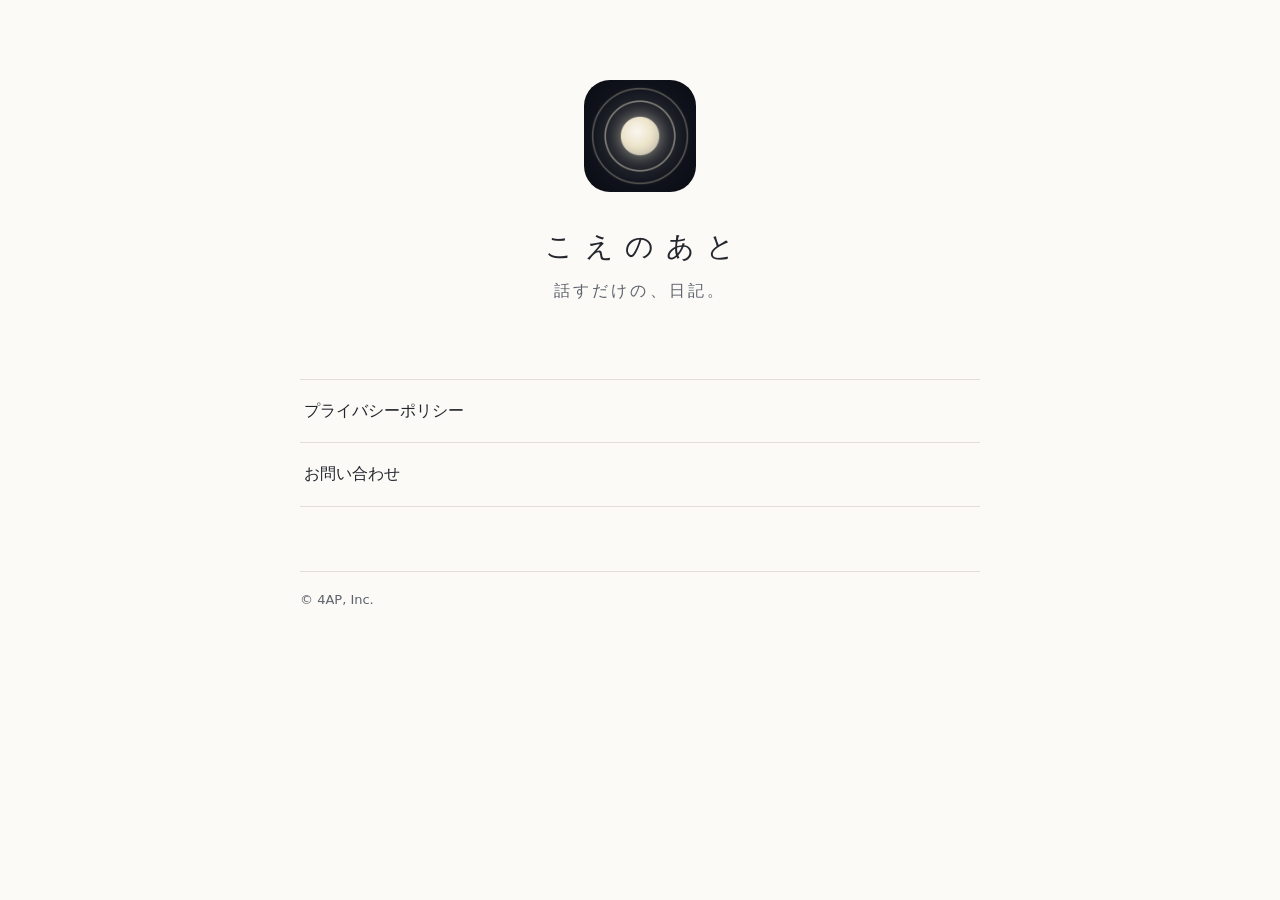
==== docs/index.html @ 08c8ea29 "公開ページの置き場所を作り、入口とプライバシーポリシーの下書きを置く docs/ を GitHub Pages の公開元にする。1つの話題につき1つのフォルダに index.html を置き、URL " ====
<!doctype html>
<html lang="ja">
  <head>
    <meta charset="utf-8" />
    <meta name="viewport" content="width=device-width, initial-scale=1" />
    <title>こえのあと</title>
    <meta name="description" content="こえのあと — 話すだけの、日記。" />
    <link rel="icon" href="assets/icon.png" />
    <link rel="stylesheet" href="assets/site.css" />
  </head>
  <body>
    <main class="page">
      <div class="hero">
        <img src="assets/icon.png" alt="" />
        <h1>こえのあと</h1>
        <p>話すだけの、日記。</p>
      </div>

      <ul class="links">
        <li><a href="privacy/">プライバシーポリシー</a></li>
        <li><a href="mailto:info@4ap.co.jp">お問い合わせ</a></li>
      </ul>

      <footer>
        <p>&copy; 4AP, Inc.</p>
      </footer>
    </main>
  </body>
</html>
---- docs/assets/site.css ----
/* こえのあと 公開ページ共通の見た目。外部のフォントは読み込まない。 */
:root {
  --bg: #fbfaf7;
  --text: #23262d;
  --sub: #5d626c;
  --line: #e2dfd8;
  --accent: #8a6a36;
  --note-bg: #f3efe6;
}

@media (prefers-color-scheme: dark) {
  :root {
    --bg: #0f1219;
    --text: #eeeae2;
    --sub: #a9a79f;
    --line: #2a2f3b;
    --accent: #e3c396;
    --note-bg: #171c28;
  }
}

* {
  box-sizing: border-box;
}

html {
  -webkit-text-size-adjust: 100%;
}

body {
  margin: 0;
  background: var(--bg);
  color: var(--text);
  font-family: "Hiragino Sans", "Hiragino Kaku Gothic ProN", "Noto Sans JP",
    "Yu Gothic", Meiryo, system-ui, sans-serif;
  font-size: 16px;
  line-height: 1.9;
}

.page {
  max-width: 720px;
  margin: 0 auto;
  padding: 32px 20px 64px;
}

/* ページの上: アプリの名前(入口に戻るリンク) */
.site {
  display: flex;
  align-items: center;
  gap: 12px;
  margin-bottom: 40px;
  color: var(--text);
  text-decoration: none;
}

.site img {
  width: 40px;
  height: 40px;
  border-radius: 10px;
}

.site span {
  font-size: 15px;
  letter-spacing: 0.2em;
}

h1 {
  margin: 0 0 8px;
  font-size: 24px;
  font-weight: 600;
  line-height: 1.5;
}

h2 {
  margin: 48px 0 12px;
  padding-bottom: 6px;
  border-bottom: 1px solid var(--line);
  font-size: 18px;
  font-weight: 600;
  line-height: 1.6;
}

p,
ul {
  margin: 0 0 16px;
}

ul {
  padding-left: 1.4em;
}

li {
  margin-bottom: 6px;
}

a {
  color: var(--accent);
}

.meta {
  color: var(--sub);
  font-size: 14px;
}

/* 下書きなどの断り書き */
.note {
  margin: 0 0 32px;
  padding: 12px 16px;
  border-left: 3px solid var(--accent);
  background: var(--note-bg);
  font-size: 14px;
}

/* 表は、狭い画面では横に動かせるようにする */
.table {
  overflow-x: auto;
  margin: 0 0 16px;
}

table {
  width: 100%;
  min-width: 520px;
  border-collapse: collapse;
  font-size: 14px;
  line-height: 1.7;
}

th,
td {
  padding: 10px 12px;
  border-bottom: 1px solid var(--line);
  text-align: left;
  vertical-align: top;
}

th {
  color: var(--sub);
  font-weight: 600;
  white-space: nowrap;
}

address {
  font-style: normal;
}

footer {
  margin-top: 64px;
  padding-top: 16px;
  border-top: 1px solid var(--line);
  color: var(--sub);
  font-size: 13px;
}

/* 入口のページ */
.hero {
  padding: 48px 0 24px;
  text-align: center;
}

.hero img {
  width: 112px;
  height: 112px;
  border-radius: 26px;
}

.hero h1 {
  margin-top: 24px;
  font-size: 28px;
  font-weight: 400;
  letter-spacing: 0.4em;
  text-indent: 0.4em;
}

.hero p {
  color: var(--sub);
  letter-spacing: 0.2em;
}

.links {
  margin: 32px 0 0;
  padding: 0;
  list-style: none;
  border-top: 1px solid var(--line);
}

.links li {
  margin: 0;
  border-bottom: 1px solid var(--line);
}

.links a {
  display: block;
  padding: 16px 4px;
  color: var(--text);
  text-decoration: none;
}

.links a:hover {
  color: var(--accent);
}
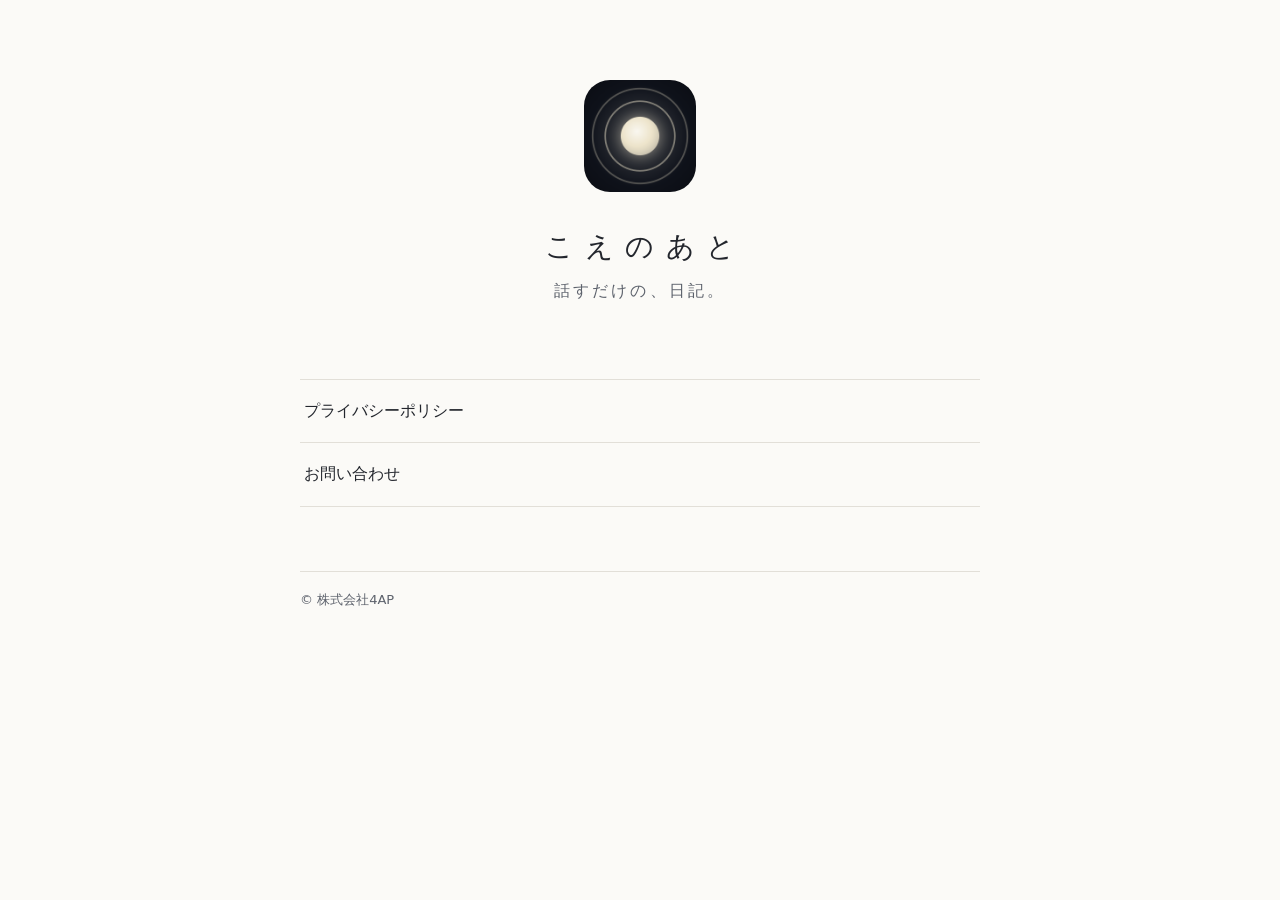
==== commit 784dc11c: "プライバシーポリシーの未確定の箇所を埋め、下書きの断り書きを外す 事業者名と所在地(株式会社4AP)、制定日(2026年11月24日)、届いた報告の 保存期間(対応が終わってから1年)、13歳未満を対" ====
--- a/docs/index.html
+++ b/docs/index.html
@@ -22,7 +22,7 @@
       </ul>
 
       <footer>
-        <p>&copy; 4AP, Inc.</p>
+        <p>&copy; 株式会社4AP</p>
       </footer>
     </main>
   </body>
